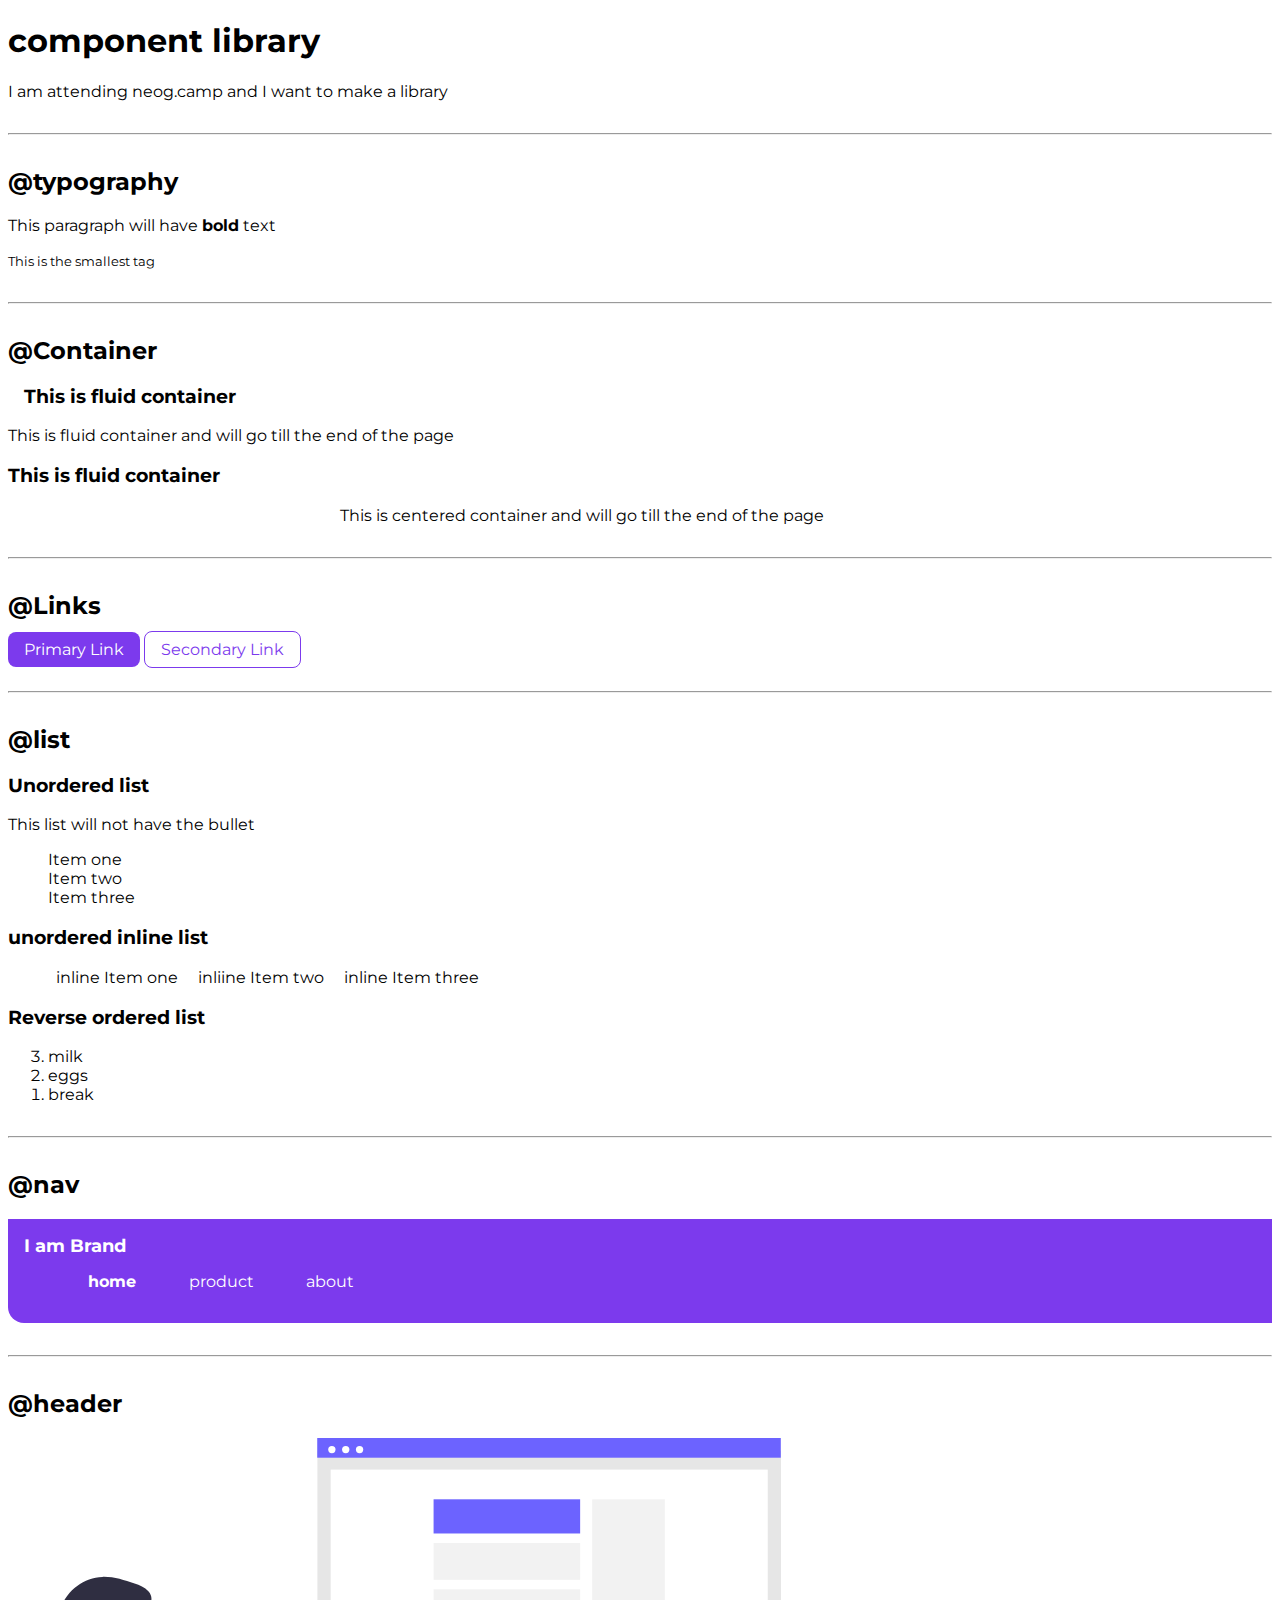
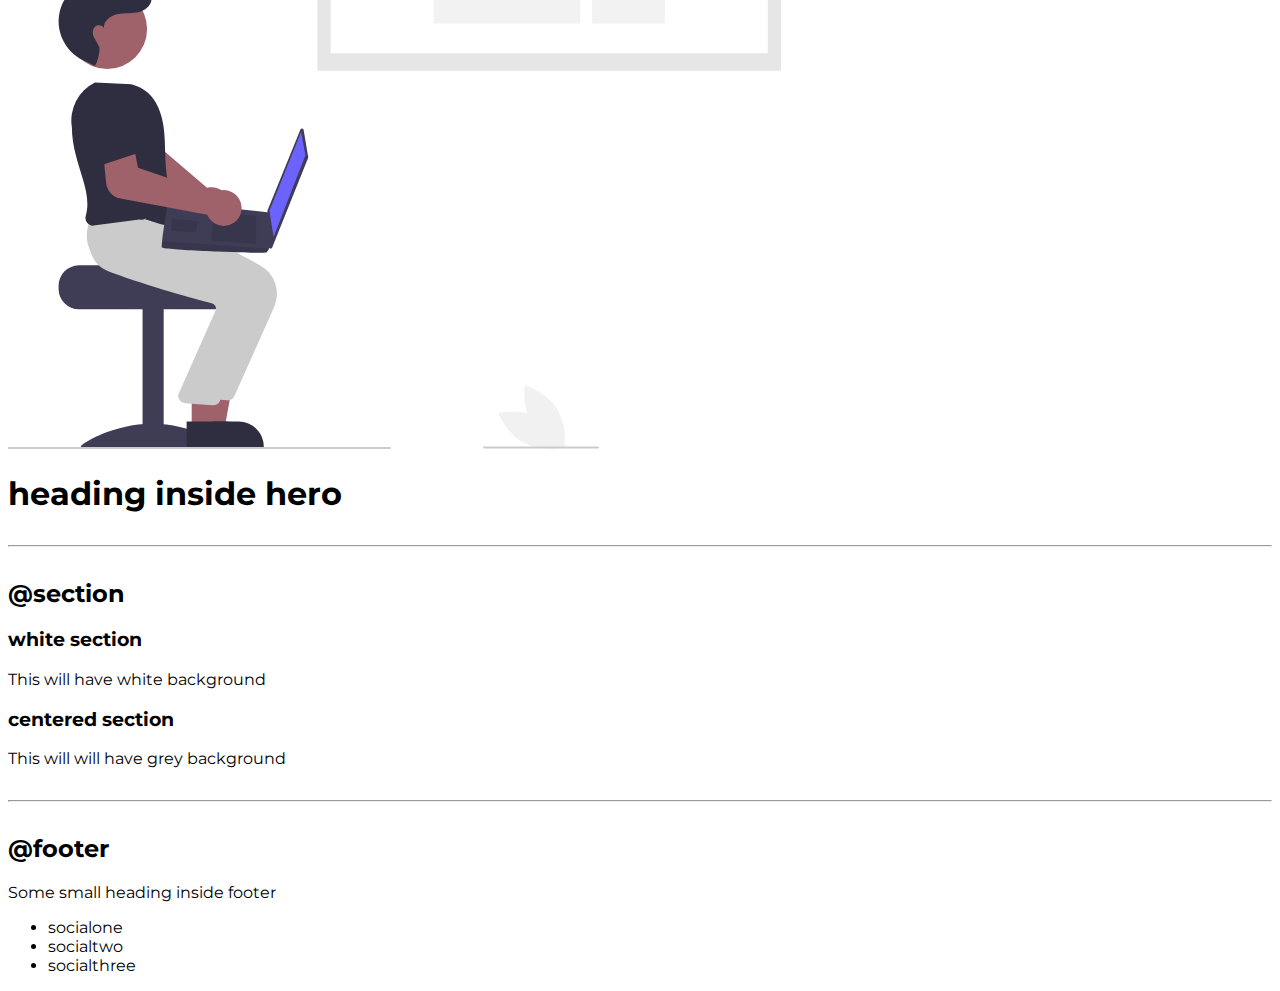
==== index.html @ 8416b075 "navigation" ====
<!DOCTYPE html>
<html lang="en">
<head>
    <meta charset="UTF-8">
    <meta http-equiv="X-UA-Compatible" content="IE=edge">
    <meta name="viewport" content="width=device-width, initial-scale=1.0">
    <title>Component Library</title>

   <link rel="stylesheet" href="styles.css" />
</head>
<body>

    <h1> component library</h1>
    <p >I am attending neog.camp and I want to make a library</p>

    <hr>

    <h2>@typography</h2>
    <p>This paragraph will have <strong>bold</strong> text</p>

    <small>This is the smallest tag</small>

    <hr>

    <h2>@Container</h2>

    <h3 class=" container container-fluid">This is fluid container</h3>
    <div>This is fluid container and will go till the end of the page</div>


    <h3>This is fluid container</h3>
    <div class="container container-center">This is centered container and will go till the end of the page</div>

    <hr>

    <h2>@Links</h2>

    <a class=" link link-primary" href="/"> Primary Link</a>
    <a class="link link-secondary" href="/"> Secondary Link</a>

    <hr>

    <h2>@list</h2>

    <h3>Unordered list</h3>
    <p>This list will not have the bullet</p>


    <ul class="list-non-bullet">
        <li>Item one</li>
        <li>Item two</li>
        <li>Item three</li>

    </ul>

    <h3>unordered inline list</h3>

    <ul class="list-non-bullet">
        <li class="list-item-inline">inline Item one</li>
        <li class="list-item-inline">inliine Item two</li>
        <li class="list-item-inline">inline Item three</li>
    </ul>

    <h3>Reverse ordered list</h3>

    <ol reversed>
        <li>milk</li>
        <li>eggs</li>
        <li>break</li>
    </ol>
<hr>
    
<h2>@nav</h2>

<nav class="navigation">

    <div class="nav-brand">I am Brand</div>
    <ul class="list-non-bullet">
        <li class="list-item-inline nav-pills">
            <a class="link link-active" href="/">home
            </a>
        </li>
        <li class="list-item-inline">
            <a class="link" href="/">product</a>
        </li>
        <li class="list-item-inline">
            <a class="link" href="/">about</a>
        </li>
    </ul>
</nav>

<hr>

<h2>@header</h2>

<header>
    <img src="images/hero.svg" alt="">

    <h1>heading inside hero</h1>
</header>   

<hr>

<h2>@section</h2>

<section>
    <h3>white section</h3>
    <p>This will have white background</p>
</section>

<section>
    <h3>centered section</h3>
    <p>This will will have grey background</p>
</section>


<hr>

<h2>@footer</h2>
<footer>
    <div>Some small heading inside footer</div>
    <ul>
        <li>socialone</li>
        <li>socialtwo</li>
        <li>socialthree</li>
    </ul>
</footer>


</body>
</html>
---- styles.css ----
@import url('https://fonts.googleapis.com/css2?family=Montserrat:wght@400;500&display=swap');

:root{
  --primary-color: #7C3AED
}


body{
    font-family: 'Montserrat', sans-serif;
}

hr{
    margin: 2rem 0rem;
}

.container{
    padding-left: 1rem;
    padding-right: 1rem;
}

.container-center{
    max-width: 600px;
    margin: auto;

}

/* links */

.link{
   text-decoration: none;
   padding: 0.5rem 1rem;
}

.link-primary{
    background-color:  var(--primary-color);
    border-radius: 0.5rem;
    color: white;
}

.link-secondary{
    color:  var(--primary-color);
    border-radius: 0.5rem;
    border: 1px solid var(--primary-color);
    
}



/* Lists */

.list-non-bullet{
    list-style: none;
}

.list-item-inline{
display: inline;
padding: 0rem 0.5rem;
}

/* Navigation */

.navigation{
    background-color: var(--primary-color);
    color: white;
    padding: 1rem;
    border-bottom-left-radius: 1rem;
}

.navigation .nav-brand{
    font-weight: bold;
    font-size: 1.1rem;
}

.navigation .nav-pills{
    text-align: right;
}


.navigation .link {
    color: white;
}

.navigation .link-active {
    font-weight: bold;
}
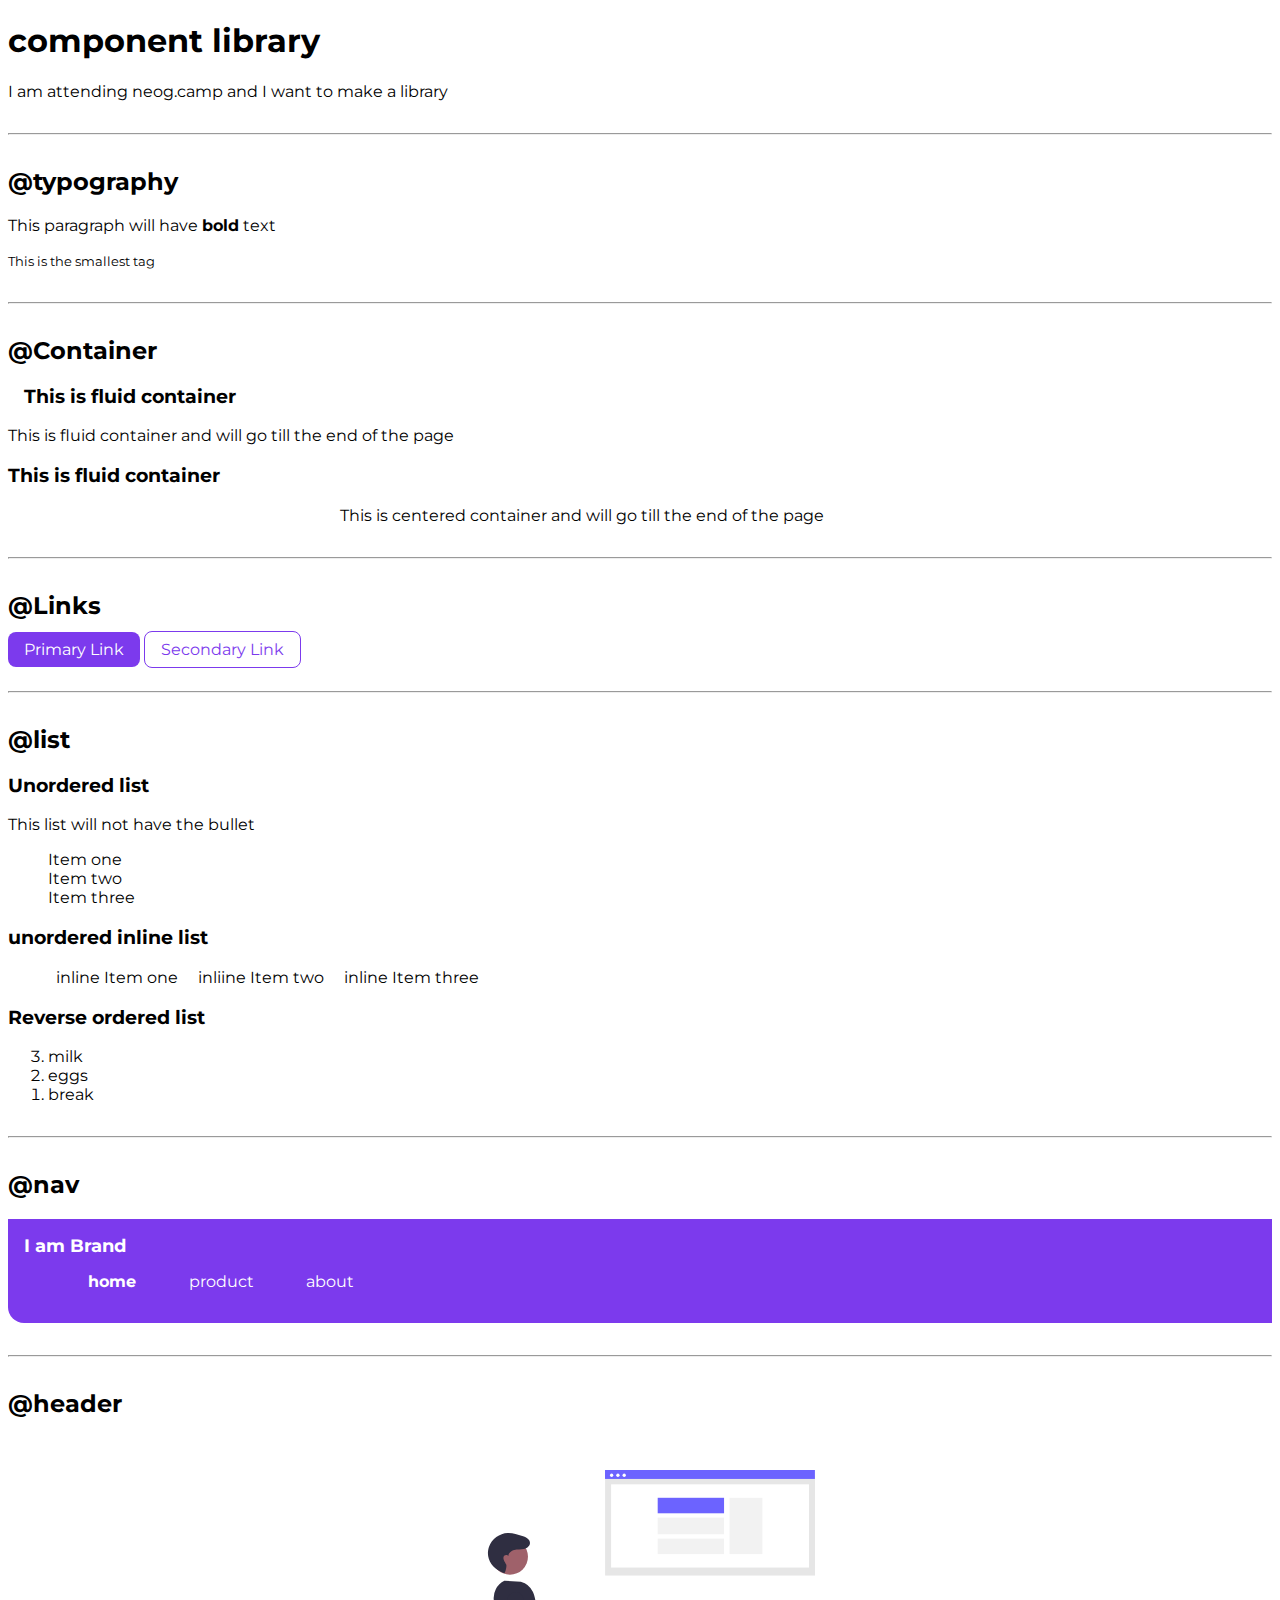
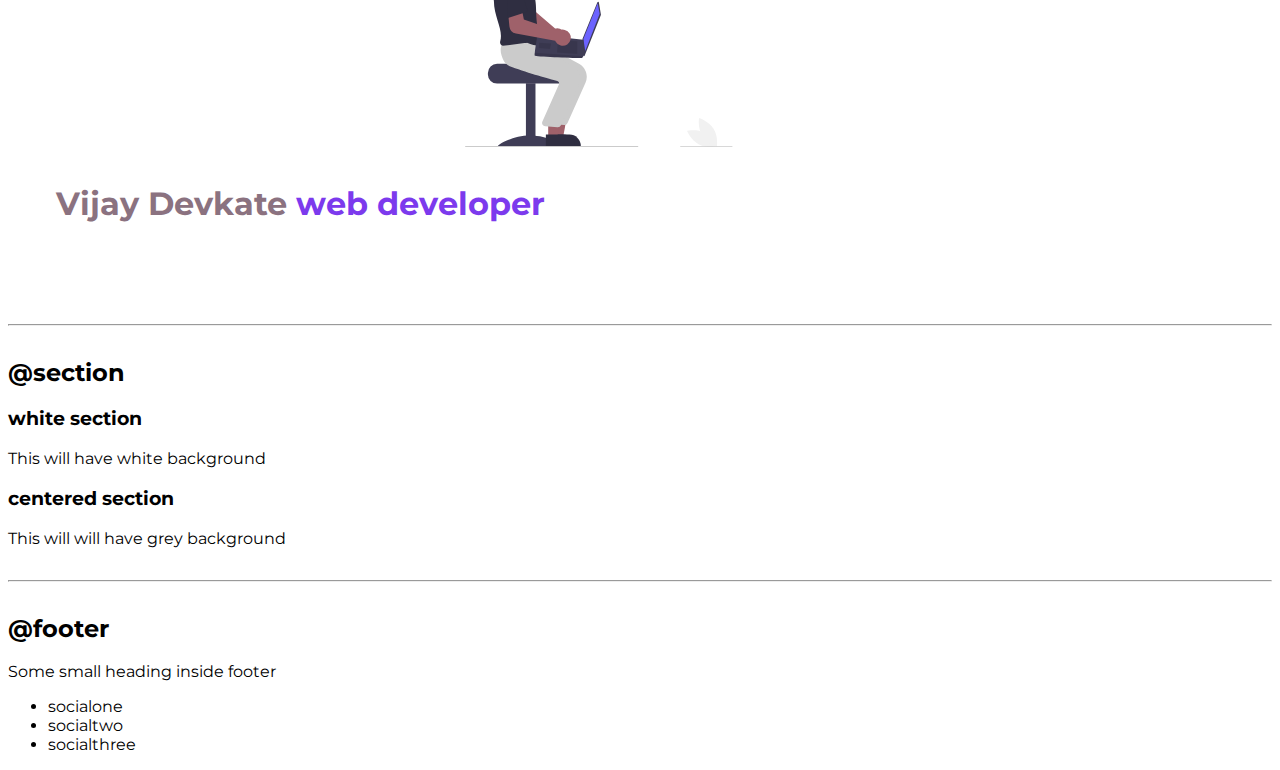
==== commit 01a68b8d: "header" ====
--- a/index.html
+++ b/index.html
@@ -93,10 +93,10 @@
 
 <h2>@header</h2>
 
-<header>
-    <img src="images/hero.svg" alt="">
+<header class="hero">
+    <img class="hero-img" src="images/hero.svg" alt="">
 
-    <h1>heading inside hero</h1>
+    <h1 class="hero-heading">Vijay Devkate <span class="heading-inverted">web developer</span></h1>
 </header>   
 
 <hr>
--- a/styles.css
+++ b/styles.css
@@ -1,9 +1,9 @@
 @import url('https://fonts.googleapis.com/css2?family=Montserrat:wght@400;500&display=swap');
 
 :root{
-  --primary-color: #7C3AED
-}
-
+  --primary-color: #7C3AED;
+  --dark-gray: #8B7280;
+} 
 
 body{
     font-family: 'Montserrat', sans-serif;
@@ -82,4 +82,27 @@
 
 .navigation .link-active {
     font-weight: bold;
+}
+
+/* header */
+
+.hero{
+    padding: 2rem;
+}
+
+.hero .hero-img{
+    max-width: 350px;
+    display: block;
+    margin: auto;
+
+}
+
+.hero .hero-heading{
+    padding: 1rem;
+    color: var(--dark-gray);
+}
+
+
+.heading-inverted{
+    color: var(--primary-color);
 }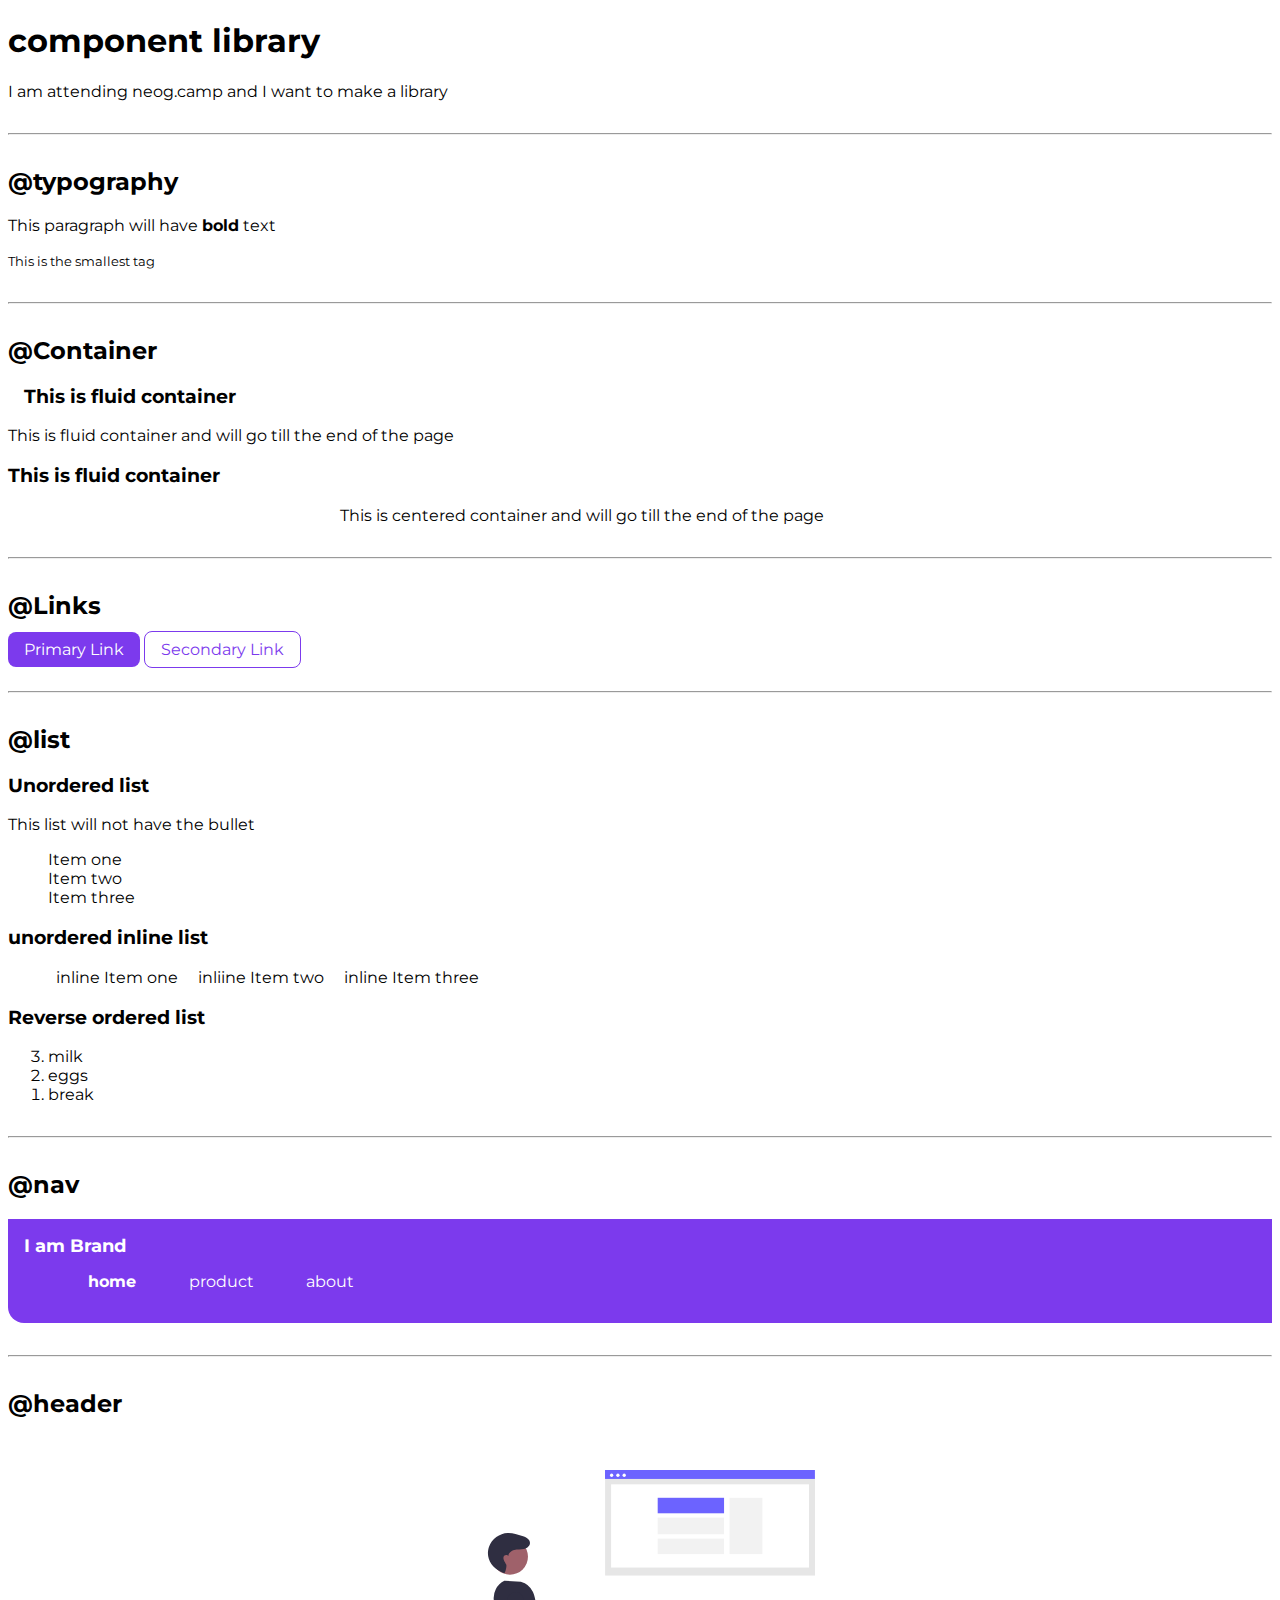
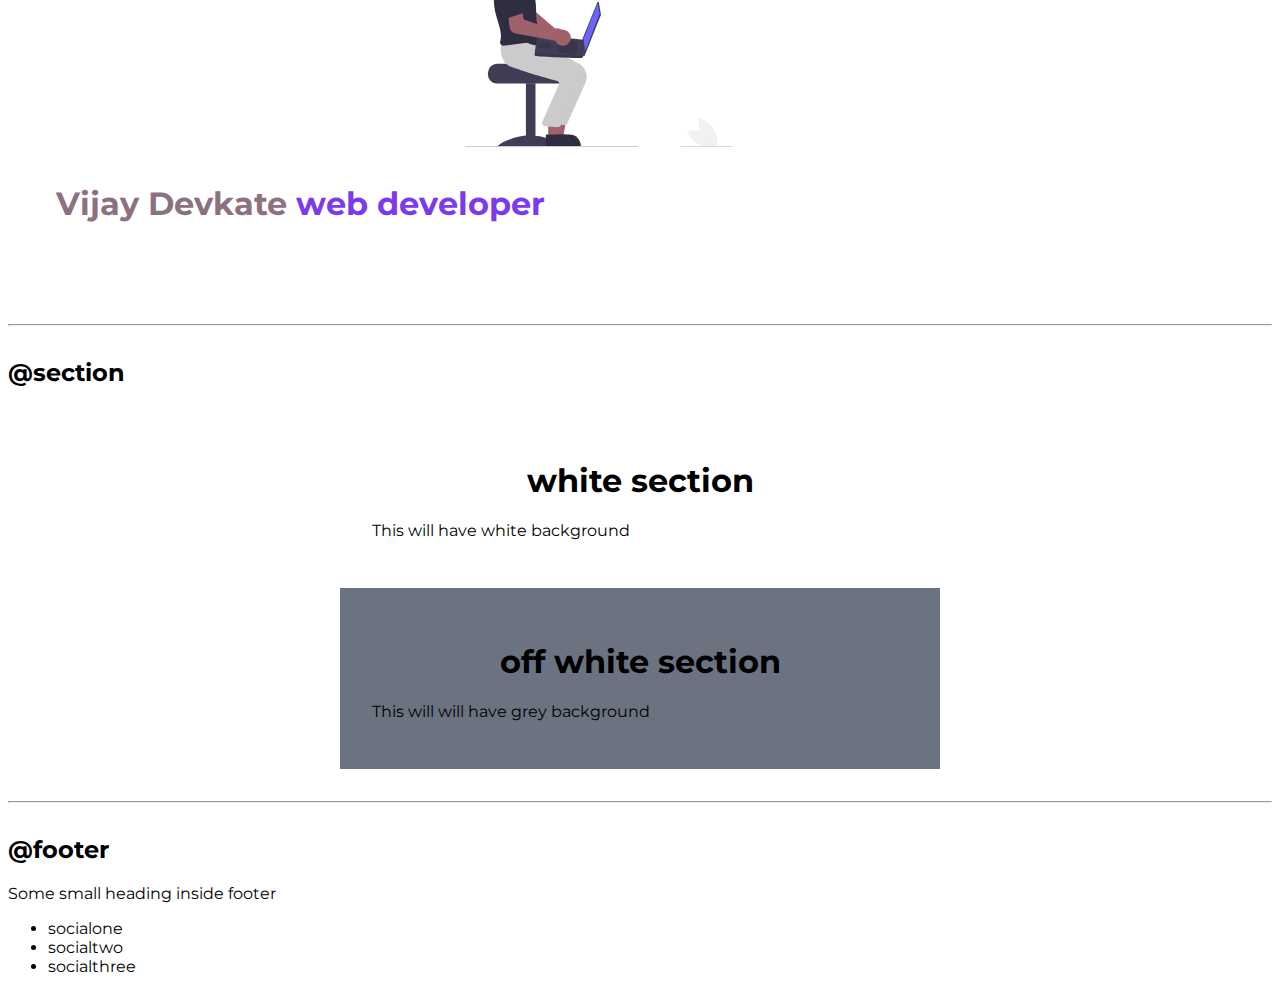
==== commit 497aaab2: "header" ====
--- a/index.html
+++ b/index.html
@@ -103,16 +103,21 @@
 
 <h2>@section</h2>
 
-<section>
-    <h3>white section</h3>
-    <p>This will have white background</p>
-</section>
+<div class="container container-center">
 
-<section>
-    <h3>centered section</h3>
+    <section class="section">
+        <h1>white section</h1>
+        <p>This will have white background</p>
+    </section>
+</div>
+
+<div class="container container-center">
+
+<section class="section ow">
+    <h1>off white section</h1>
     <p>This will will have grey background</p>
 </section>
-
+</div>
 
 <hr>
 
--- a/styles.css
+++ b/styles.css
@@ -3,6 +3,7 @@
 :root{
   --primary-color: #7C3AED;
   --dark-gray: #8B7280;
+  --off-white: #6B7280;
 } 
 
 body{
@@ -105,4 +106,20 @@
 
 .heading-inverted{
     color: var(--primary-color);
-}+}
+
+/* section */
+
+.section{
+    padding: 2rem;
+}
+
+.section h1{
+    text-align: center;
+  
+}
+
+.ow{
+    background-color: var(--off-white);
+}
+
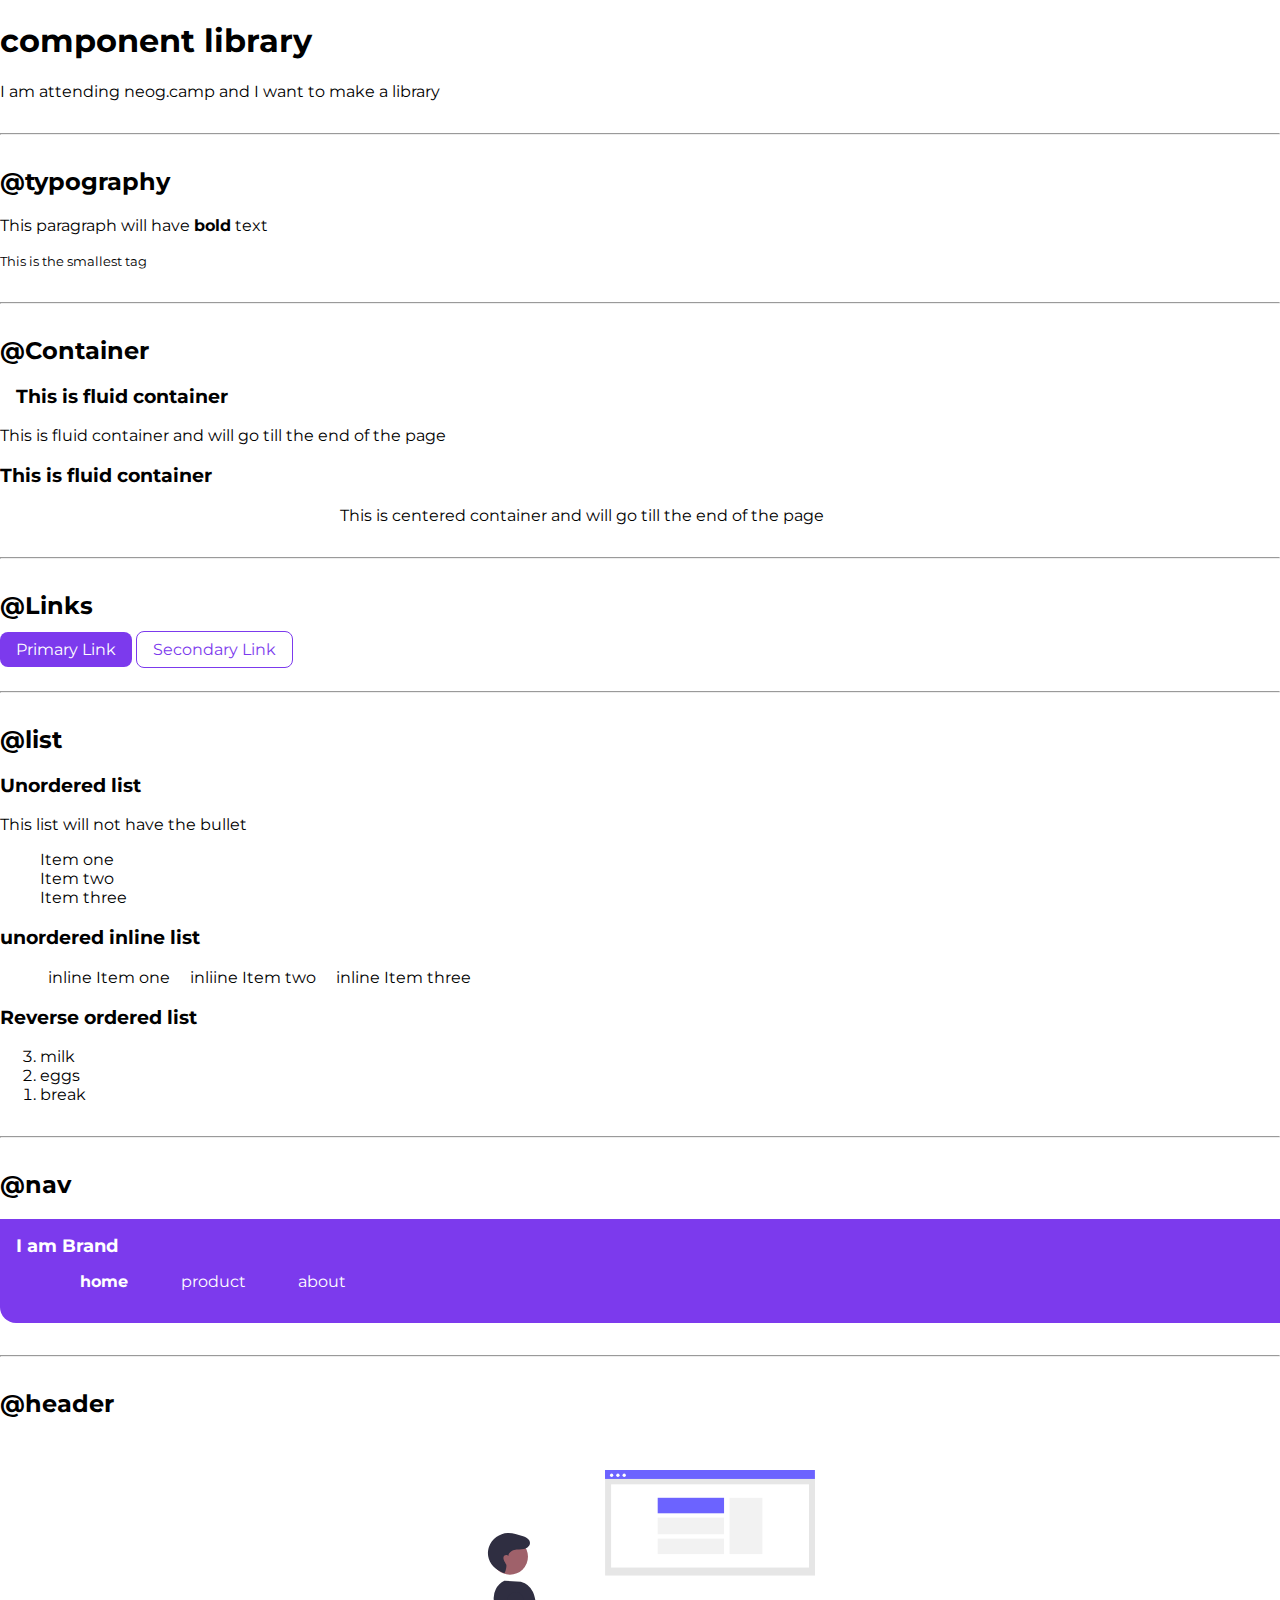
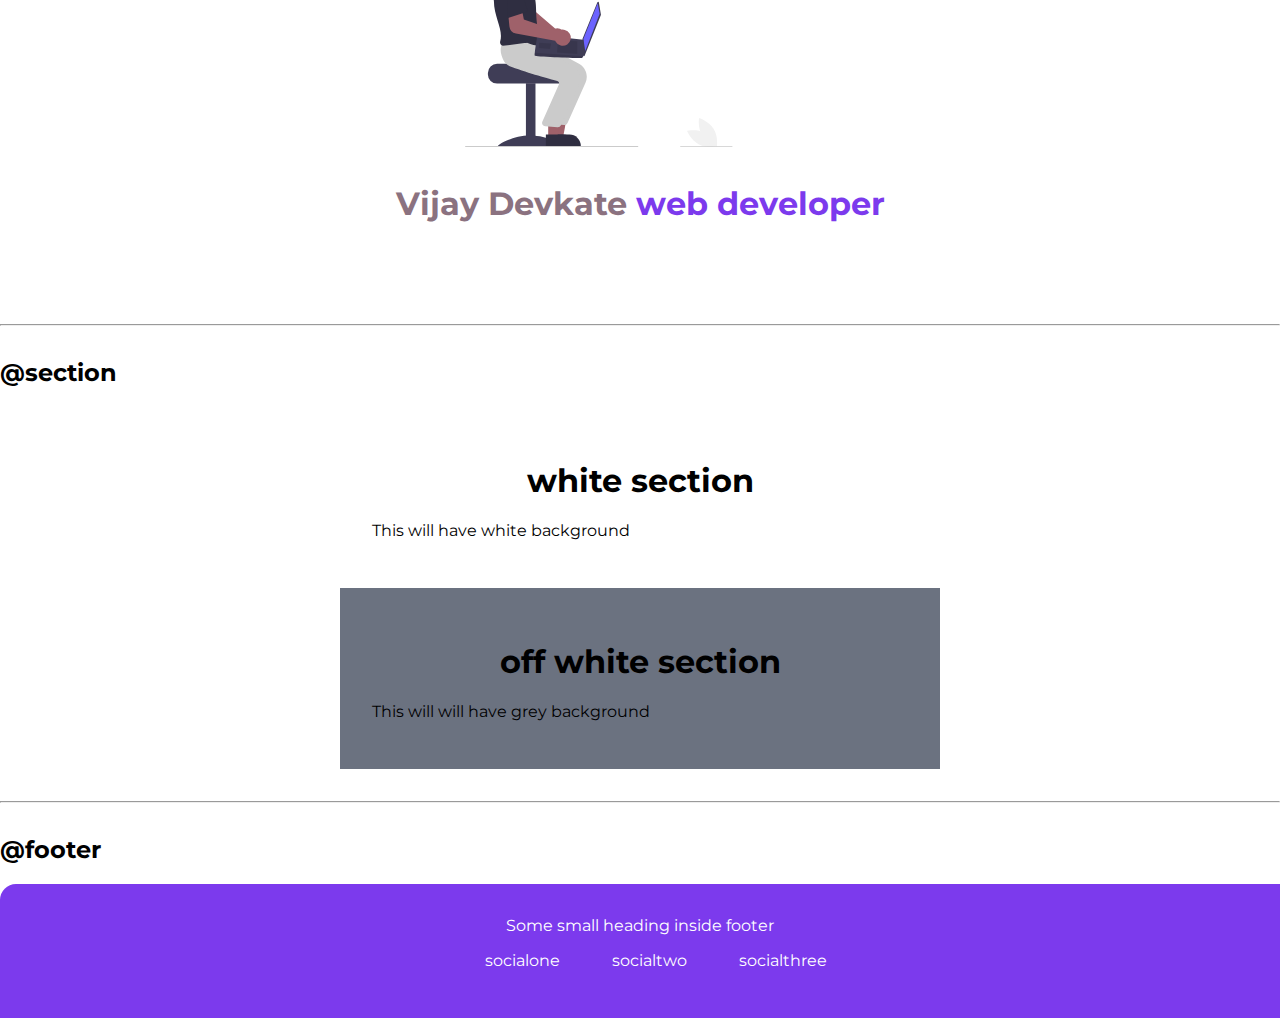
==== commit a0d40025: "footer" ====
--- a/index.html
+++ b/index.html
@@ -1,136 +1,130 @@
 <!DOCTYPE html>
 <html lang="en">
-<head>
-    <meta charset="UTF-8">
-    <meta http-equiv="X-UA-Compatible" content="IE=edge">
-    <meta name="viewport" content="width=device-width, initial-scale=1.0">
+  <head>
+    <meta charset="UTF-8" />
+    <meta http-equiv="X-UA-Compatible" content="IE=edge" />
+    <meta name="viewport" content="width=device-width, initial-scale=1.0" />
     <title>Component Library</title>
 
-   <link rel="stylesheet" href="styles.css" />
-</head>
-<body>
+    <link rel="stylesheet" href="styles.css" />
+  </head>
+  <body>
+    <h1>component library</h1>
+    <p>I am attending neog.camp and I want to make a library</p>
 
-    <h1> component library</h1>
-    <p >I am attending neog.camp and I want to make a library</p>
-
-    <hr>
+    <hr />
 
     <h2>@typography</h2>
     <p>This paragraph will have <strong>bold</strong> text</p>
 
     <small>This is the smallest tag</small>
 
-    <hr>
+    <hr />
 
     <h2>@Container</h2>
 
-    <h3 class=" container container-fluid">This is fluid container</h3>
+    <h3 class="container container-fluid">This is fluid container</h3>
     <div>This is fluid container and will go till the end of the page</div>
 
+    <h3>This is fluid container</h3>
+    <div class="container container-center">
+      This is centered container and will go till the end of the page
+    </div>
 
-    <h3>This is fluid container</h3>
-    <div class="container container-center">This is centered container and will go till the end of the page</div>
-
-    <hr>
+    <hr />
 
     <h2>@Links</h2>
 
-    <a class=" link link-primary" href="/"> Primary Link</a>
+    <a class="link link-primary" href="/"> Primary Link</a>
     <a class="link link-secondary" href="/"> Secondary Link</a>
 
-    <hr>
+    <hr />
 
     <h2>@list</h2>
 
     <h3>Unordered list</h3>
     <p>This list will not have the bullet</p>
 
-
     <ul class="list-non-bullet">
-        <li>Item one</li>
-        <li>Item two</li>
-        <li>Item three</li>
-
+      <li>Item one</li>
+      <li>Item two</li>
+      <li>Item three</li>
     </ul>
 
     <h3>unordered inline list</h3>
 
     <ul class="list-non-bullet">
-        <li class="list-item-inline">inline Item one</li>
-        <li class="list-item-inline">inliine Item two</li>
-        <li class="list-item-inline">inline Item three</li>
+      <li class="list-item-inline">inline Item one</li>
+      <li class="list-item-inline">inliine Item two</li>
+      <li class="list-item-inline">inline Item three</li>
     </ul>
 
     <h3>Reverse ordered list</h3>
 
     <ol reversed>
-        <li>milk</li>
-        <li>eggs</li>
-        <li>break</li>
+      <li>milk</li>
+      <li>eggs</li>
+      <li>break</li>
     </ol>
-<hr>
-    
-<h2>@nav</h2>
+    <hr />
 
-<nav class="navigation">
+    <h2>@nav</h2>
 
-    <div class="nav-brand">I am Brand</div>
-    <ul class="list-non-bullet">
+    <nav class="navigation">
+      <div class="nav-brand">I am Brand</div>
+      <ul class="list-non-bullet">
         <li class="list-item-inline nav-pills">
-            <a class="link link-active" href="/">home
-            </a>
+          <a class="link link-active" href="/">home </a>
         </li>
         <li class="list-item-inline">
-            <a class="link" href="/">product</a>
+          <a class="link" href="/">product</a>
         </li>
         <li class="list-item-inline">
-            <a class="link" href="/">about</a>
+          <a class="link" href="/">about</a>
         </li>
-    </ul>
-</nav>
+      </ul>
+    </nav>
 
-<hr>
+    <hr />
 
-<h2>@header</h2>
+    <h2>@header</h2>
 
-<header class="hero">
-    <img class="hero-img" src="images/hero.svg" alt="">
+    <header class="hero">
+      <img class="hero-img" src="images/hero.svg" alt="" />
 
-    <h1 class="hero-heading">Vijay Devkate <span class="heading-inverted">web developer</span></h1>
-</header>   
+      <h1 class="hero-heading">
+        Vijay Devkate <span class="heading-inverted">web developer</span>
+      </h1>
+    </header>
 
-<hr>
+    <hr />
 
-<h2>@section</h2>
+    <h2>@section</h2>
 
-<div class="container container-center">
-
-    <section class="section">
+    <div class="container container-center">
+      <section class="section">
         <h1>white section</h1>
         <p>This will have white background</p>
-    </section>
-</div>
+      </section>
+    </div>
 
-<div class="container container-center">
+    <div class="container container-center">
+      <section class="section ow">
+        <h1>off white section</h1>
+        <p>This will will have grey background</p>
+      </section>
+    </div>
 
-<section class="section ow">
-    <h1>off white section</h1>
-    <p>This will will have grey background</p>
-</section>
-</div>
+    <hr />
 
-<hr>
-
-<h2>@footer</h2>
-<footer>
-    <div>Some small heading inside footer</div>
-    <ul>
-        <li>socialone</li>
-        <li>socialtwo</li>
-        <li>socialthree</li>
-    </ul>
-</footer>
-
-
-</body>
-</html>+    <h2>@footer</h2>
+    <footer class="footer">
+      <div class="footer-header">Some small heading inside footer</div>
+      <ul class="social-links list-non-bullet">
+        <li class="list-item-inline"><a class="link" href="/"></a> socialone</li>
+        <li class="list-item-inline"><a class="link" href="/"></a> socialtwo</li>
+        <li class="list-item-inline"><a class="link" href="/"></a> socialthree</li>
+      </ul>
+    </footer>
+  </body>
+</html>
--- a/styles.css
+++ b/styles.css
@@ -8,6 +8,7 @@
 
 body{
     font-family: 'Montserrat', sans-serif;
+    margin: 0px;
 }
 
 hr{
@@ -101,6 +102,7 @@
 .hero .hero-heading{
     padding: 1rem;
     color: var(--dark-gray);
+    text-align: center;
 }
 
 
@@ -123,3 +125,18 @@
     background-color: var(--off-white);
 }
 
+
+/* footer */
+
+.footer{
+    background-color: var(--primary-color);
+    padding: 2rem 1rem;
+    text-align: center;
+    color: white;
+    border-top-left-radius: 1rem;
+
+}
+
+.footer ul{
+    padding-inline-start: 0px;
+}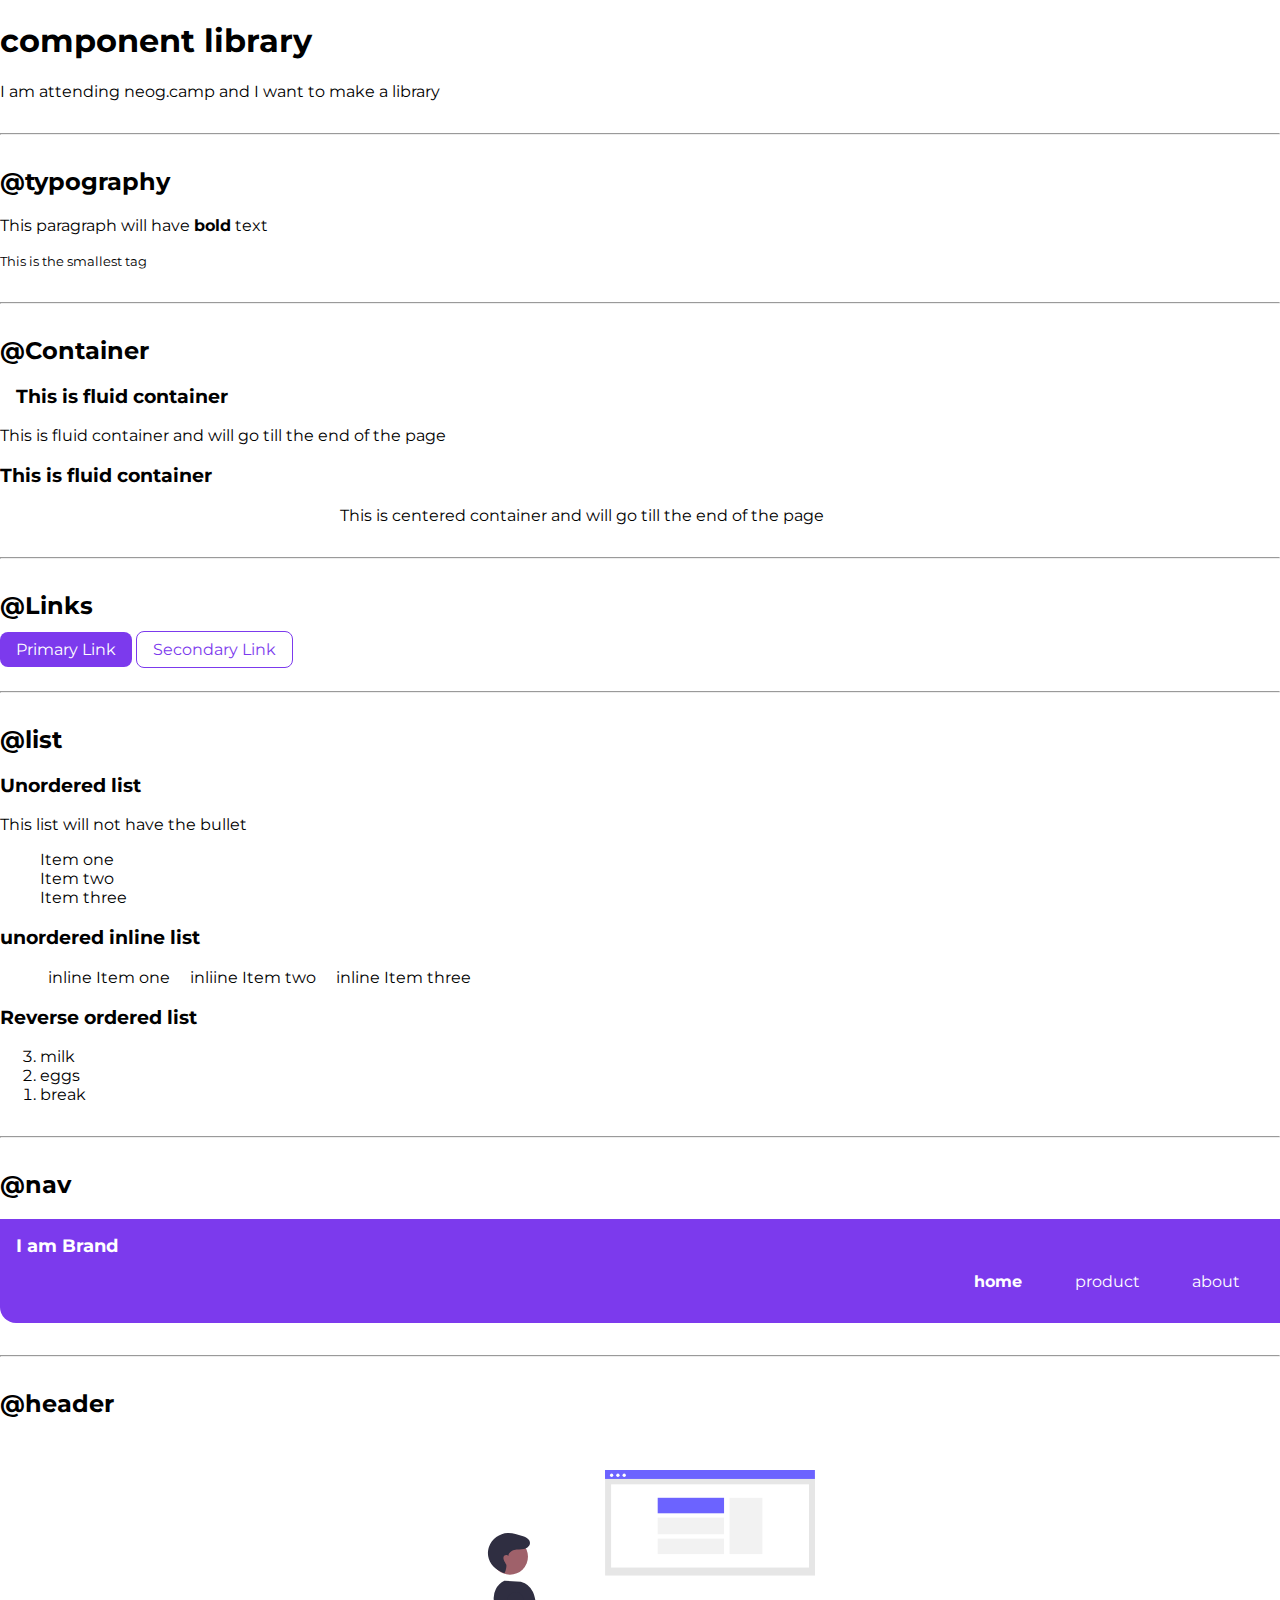
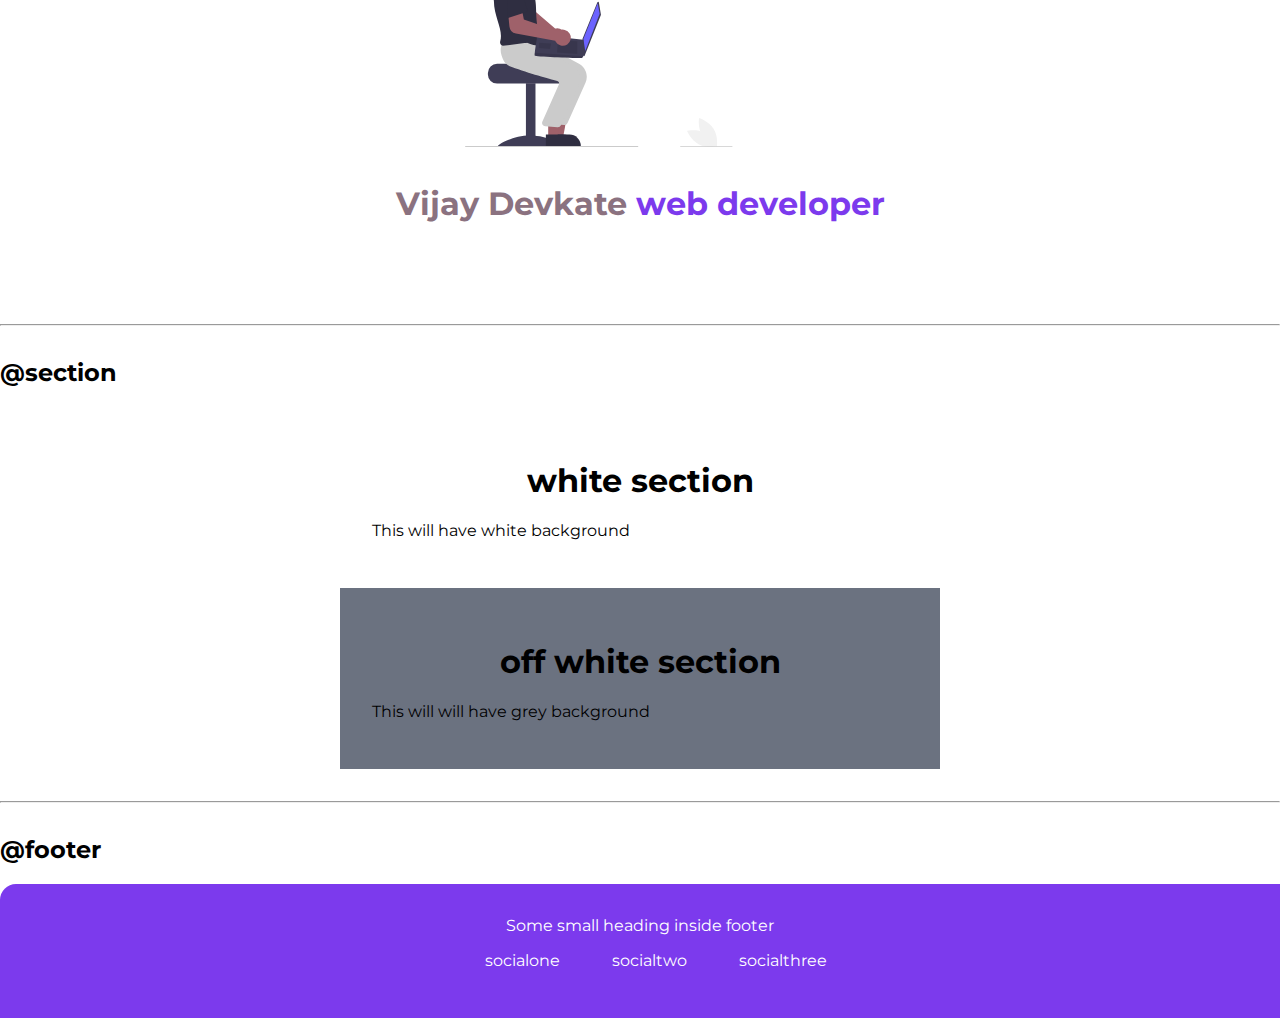
==== commit d3cdbead: "small fix in navigation" ====
--- a/index.html
+++ b/index.html
@@ -72,8 +72,8 @@
 
     <nav class="navigation">
       <div class="nav-brand">I am Brand</div>
-      <ul class="list-non-bullet">
-        <li class="list-item-inline nav-pills">
+      <ul class="list-non-bullet nav-pills">
+        <li class="list-item-inline ">
           <a class="link link-active" href="/">home </a>
         </li>
         <li class="list-item-inline">
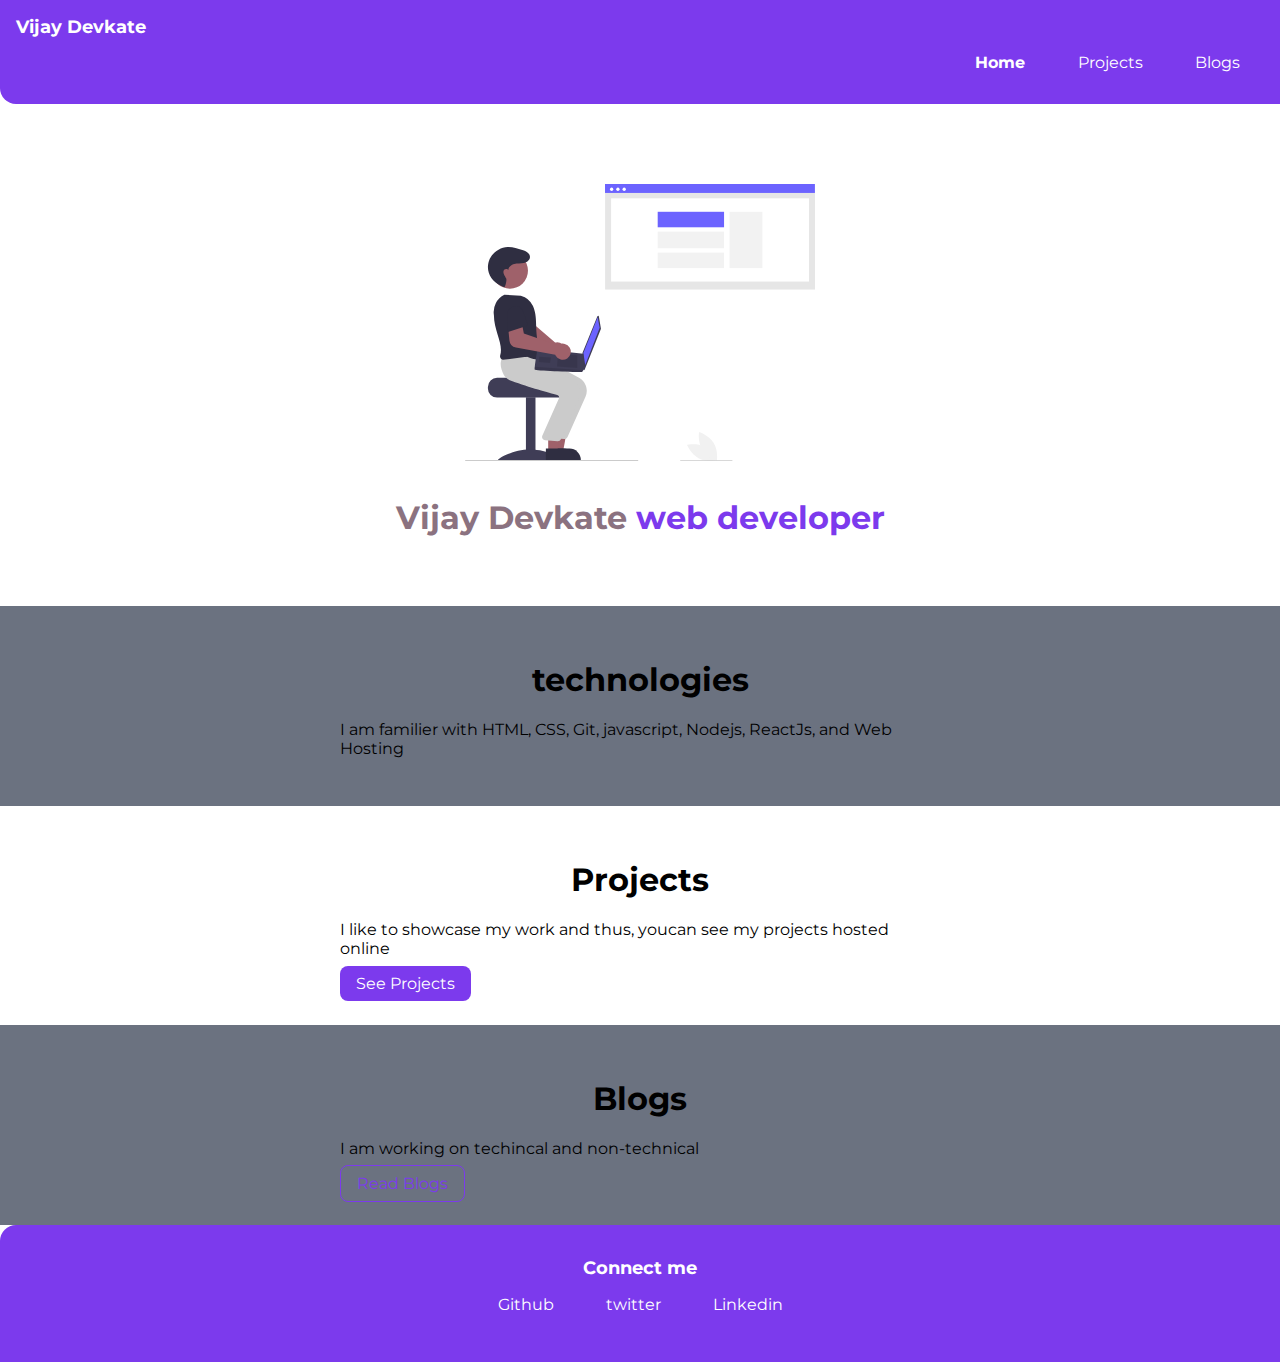
==== commit 37e28cc7: "web frame is ready" ====
--- a/index.html
+++ b/index.html
@@ -4,90 +4,26 @@
     <meta charset="UTF-8" />
     <meta http-equiv="X-UA-Compatible" content="IE=edge" />
     <meta name="viewport" content="width=device-width, initial-scale=1.0" />
-    <title>Component Library</title>
-
+    <title>home | adarsh balika</title>
     <link rel="stylesheet" href="styles.css" />
   </head>
   <body>
-    <h1>component library</h1>
-    <p>I am attending neog.camp and I want to make a library</p>
 
-    <hr />
-
-    <h2>@typography</h2>
-    <p>This paragraph will have <strong>bold</strong> text</p>
-
-    <small>This is the smallest tag</small>
-
-    <hr />
-
-    <h2>@Container</h2>
-
-    <h3 class="container container-fluid">This is fluid container</h3>
-    <div>This is fluid container and will go till the end of the page</div>
-
-    <h3>This is fluid container</h3>
-    <div class="container container-center">
-      This is centered container and will go till the end of the page
-    </div>
-
-    <hr />
-
-    <h2>@Links</h2>
-
-    <a class="link link-primary" href="/"> Primary Link</a>
-    <a class="link link-secondary" href="/"> Secondary Link</a>
-
-    <hr />
-
-    <h2>@list</h2>
-
-    <h3>Unordered list</h3>
-    <p>This list will not have the bullet</p>
-
-    <ul class="list-non-bullet">
-      <li>Item one</li>
-      <li>Item two</li>
-      <li>Item three</li>
-    </ul>
-
-    <h3>unordered inline list</h3>
-
-    <ul class="list-non-bullet">
-      <li class="list-item-inline">inline Item one</li>
-      <li class="list-item-inline">inliine Item two</li>
-      <li class="list-item-inline">inline Item three</li>
-    </ul>
-
-    <h3>Reverse ordered list</h3>
-
-    <ol reversed>
-      <li>milk</li>
-      <li>eggs</li>
-      <li>break</li>
-    </ol>
-    <hr />
-
-    <h2>@nav</h2>
 
     <nav class="navigation">
-      <div class="nav-brand">I am Brand</div>
+      <div class="nav-brand">Vijay Devkate</div>
       <ul class="list-non-bullet nav-pills">
-        <li class="list-item-inline ">
-          <a class="link link-active" href="/">home </a>
+        <li class="list-item-inline">
+          <a class="link link-active" href="/">Home </a>
         </li>
         <li class="list-item-inline">
-          <a class="link" href="/">product</a>
+          <a class="link" href="/projects.html">Projects</a>
         </li>
         <li class="list-item-inline">
-          <a class="link" href="/">about</a>
+          <a class="link" href="/blogs.html">Blogs</a>
         </li>
       </ul>
     </nav>
-
-    <hr />
-
-    <h2>@header</h2>
 
     <header class="hero">
       <img class="hero-img" src="images/hero.svg" alt="" />
@@ -97,33 +33,49 @@
       </h1>
     </header>
 
-    <hr />
+    <section class="section ow">
+      <div class="container container-center">
+        <h1>technologies</h1>
+        <p>
+          I am familier with HTML, CSS, Git, javascript, Nodejs, ReactJs, and
+          Web Hosting
+        </p>
+      </div>
+    </section>
 
-    <h2>@section</h2>
+    <section class="section">
+      <div class="container container-center">
+        <h1>Projects</h1>
+        <p>
+          I like to showcase my work and thus, youcan see my projects hosted
+          online
+        </p>
+        <a class="link link-primary" href="/"> See Projects </a>
+      </div>
+    </section>
 
-    <div class="container container-center">
-      <section class="section">
-        <h1>white section</h1>
-        <p>This will have white background</p>
-      </section>
-    </div>
+    <section class="section ow">
+      <div class="container container-center">
+        <h1>Blogs</h1>
+        <p>I am working on techincal and non-technical</p>
+        <a class="link link-secondary" href="/"> Read Blogs </a>
+      </div>
+    </section>
 
-    <div class="container container-center">
-      <section class="section ow">
-        <h1>off white section</h1>
-        <p>This will will have grey background</p>
-      </section>
-    </div>
-
-    <hr />
-
-    <h2>@footer</h2>
     <footer class="footer">
-      <div class="footer-header">Some small heading inside footer</div>
+      <div class="footer-header">Connect me</div>
       <ul class="social-links list-non-bullet">
-        <li class="list-item-inline"><a class="link" href="/"></a> socialone</li>
-        <li class="list-item-inline"><a class="link" href="/"></a> socialtwo</li>
-        <li class="list-item-inline"><a class="link" href="/"></a> socialthree</li>
+        <li class="list-item-inline">
+          <a class="link" href="https://github.com/vijaydevkate">Github</a> 
+        </li>
+        <li class="list-item-inline"><a class="link" href="/">twitter</a> </li>
+        <li class="list-item-inline">
+          <a
+            class="link"
+            href="https://www.linkedin.com/in/vijay-devkate-12069a179/"
+          >Linkedin</a>
+          
+        </li>
       </ul>
     </footer>
   </body>
--- a/styles.css
+++ b/styles.css
@@ -15,6 +15,11 @@
     margin: 2rem 0rem;
 }
 
+/* spaces */
+
+
+
+/* .container */
 .container{
     padding-left: 1rem;
     padding-right: 1rem;
@@ -29,8 +34,11 @@
 /* links */
 
 .link{
+    box-sizing: border-box;
    text-decoration: none;
    padding: 0.5rem 1rem;
+   /* margin-top: 1rem;
+   margin-bottom: 1rem; */
 }
 
 .link-primary{
@@ -90,6 +98,7 @@
 
 .hero{
     padding: 2rem;
+    padding-top: 5rem;
 }
 
 .hero .hero-img{
@@ -139,4 +148,13 @@
 
 .footer ul{
     padding-inline-start: 0px;
+}
+
+.footer .link{
+    color: white;
+}
+
+.footer .footer-header{
+    font-weight: bold;
+    font-size: large;
 }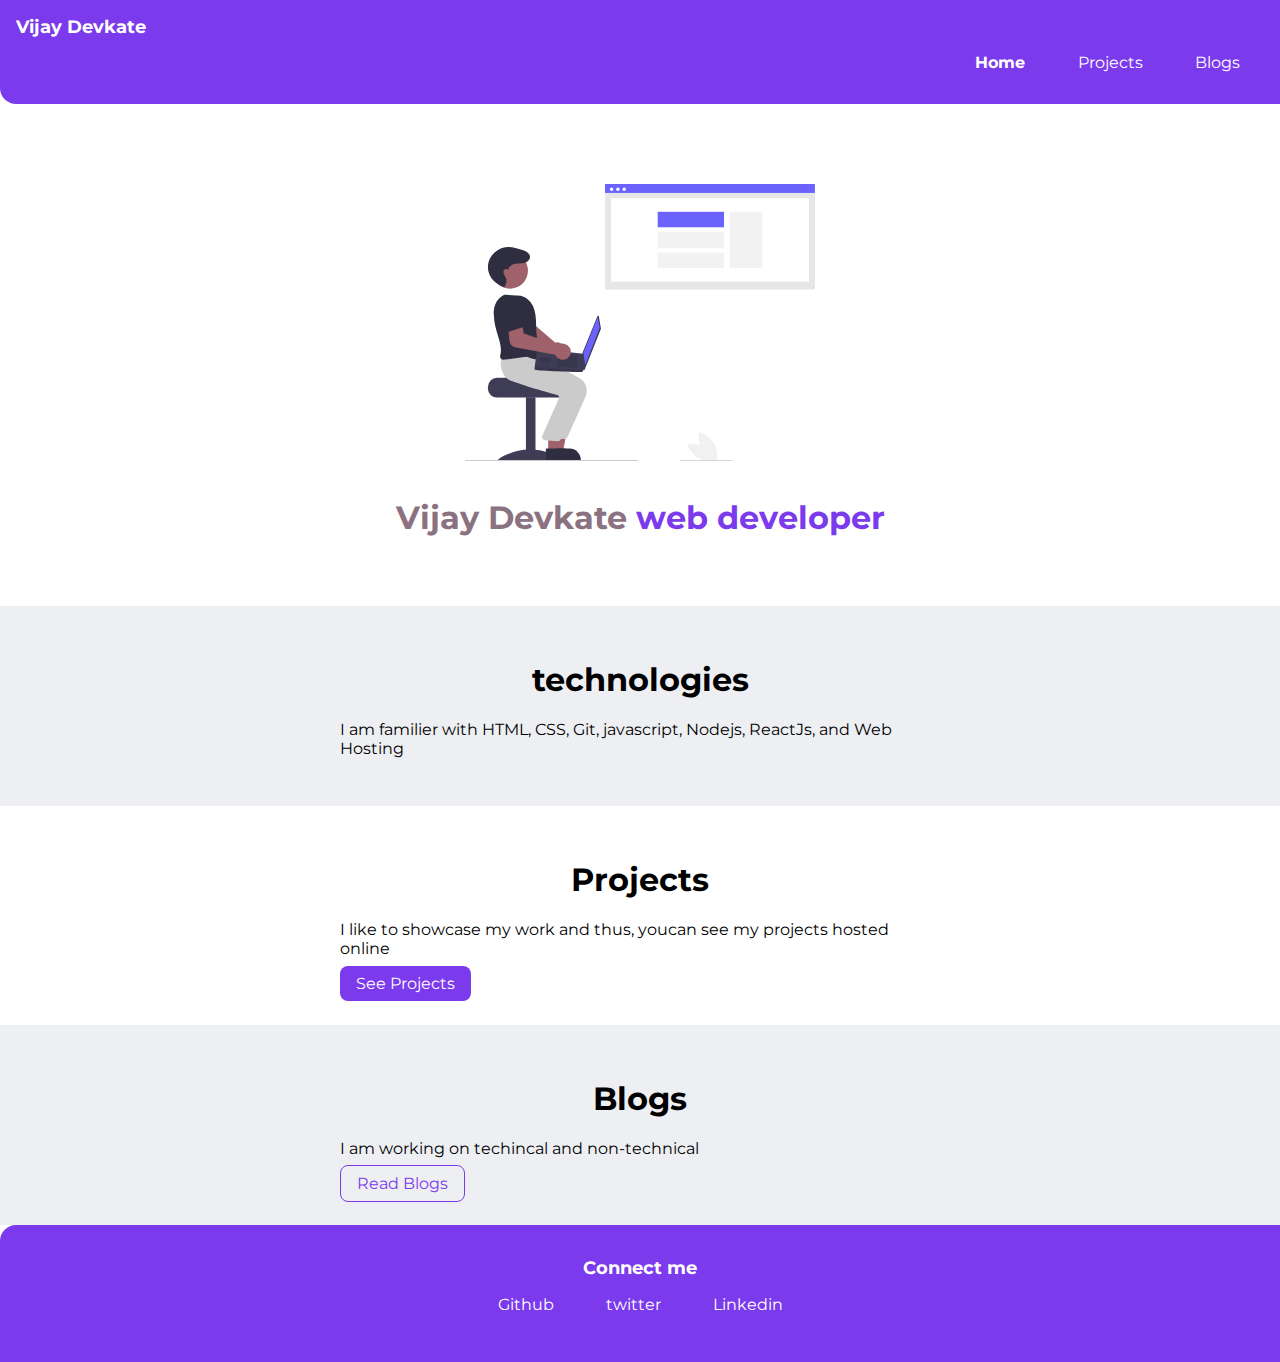
==== commit f7ed1d1d: "minor  changes" ====
--- a/index.html
+++ b/index.html
@@ -4,7 +4,7 @@
     <meta charset="UTF-8" />
     <meta http-equiv="X-UA-Compatible" content="IE=edge" />
     <meta name="viewport" content="width=device-width, initial-scale=1.0" />
-    <title>home | adarsh balika</title>
+    <title>home | Vijay Devkate</title>
     <link rel="stylesheet" href="styles.css" />
   </head>
   <body>
@@ -50,7 +50,7 @@
           I like to showcase my work and thus, youcan see my projects hosted
           online
         </p>
-        <a class="link link-primary" href="/"> See Projects </a>
+        <a class="link link-primary" href="/projects.html"> See Projects </a>
       </div>
     </section>
 
@@ -58,7 +58,7 @@
       <div class="container container-center">
         <h1>Blogs</h1>
         <p>I am working on techincal and non-technical</p>
-        <a class="link link-secondary" href="/"> Read Blogs </a>
+        <a class="link link-secondary" href="/blogs.html"> Read Blogs </a>
       </div>
     </section>
 
--- a/styles.css
+++ b/styles.css
@@ -3,7 +3,7 @@
 :root{
   --primary-color: #7C3AED;
   --dark-gray: #8B7280;
-  --off-white: #6B7280;
+  --off-white: #edeff2;
 } 
 
 body{
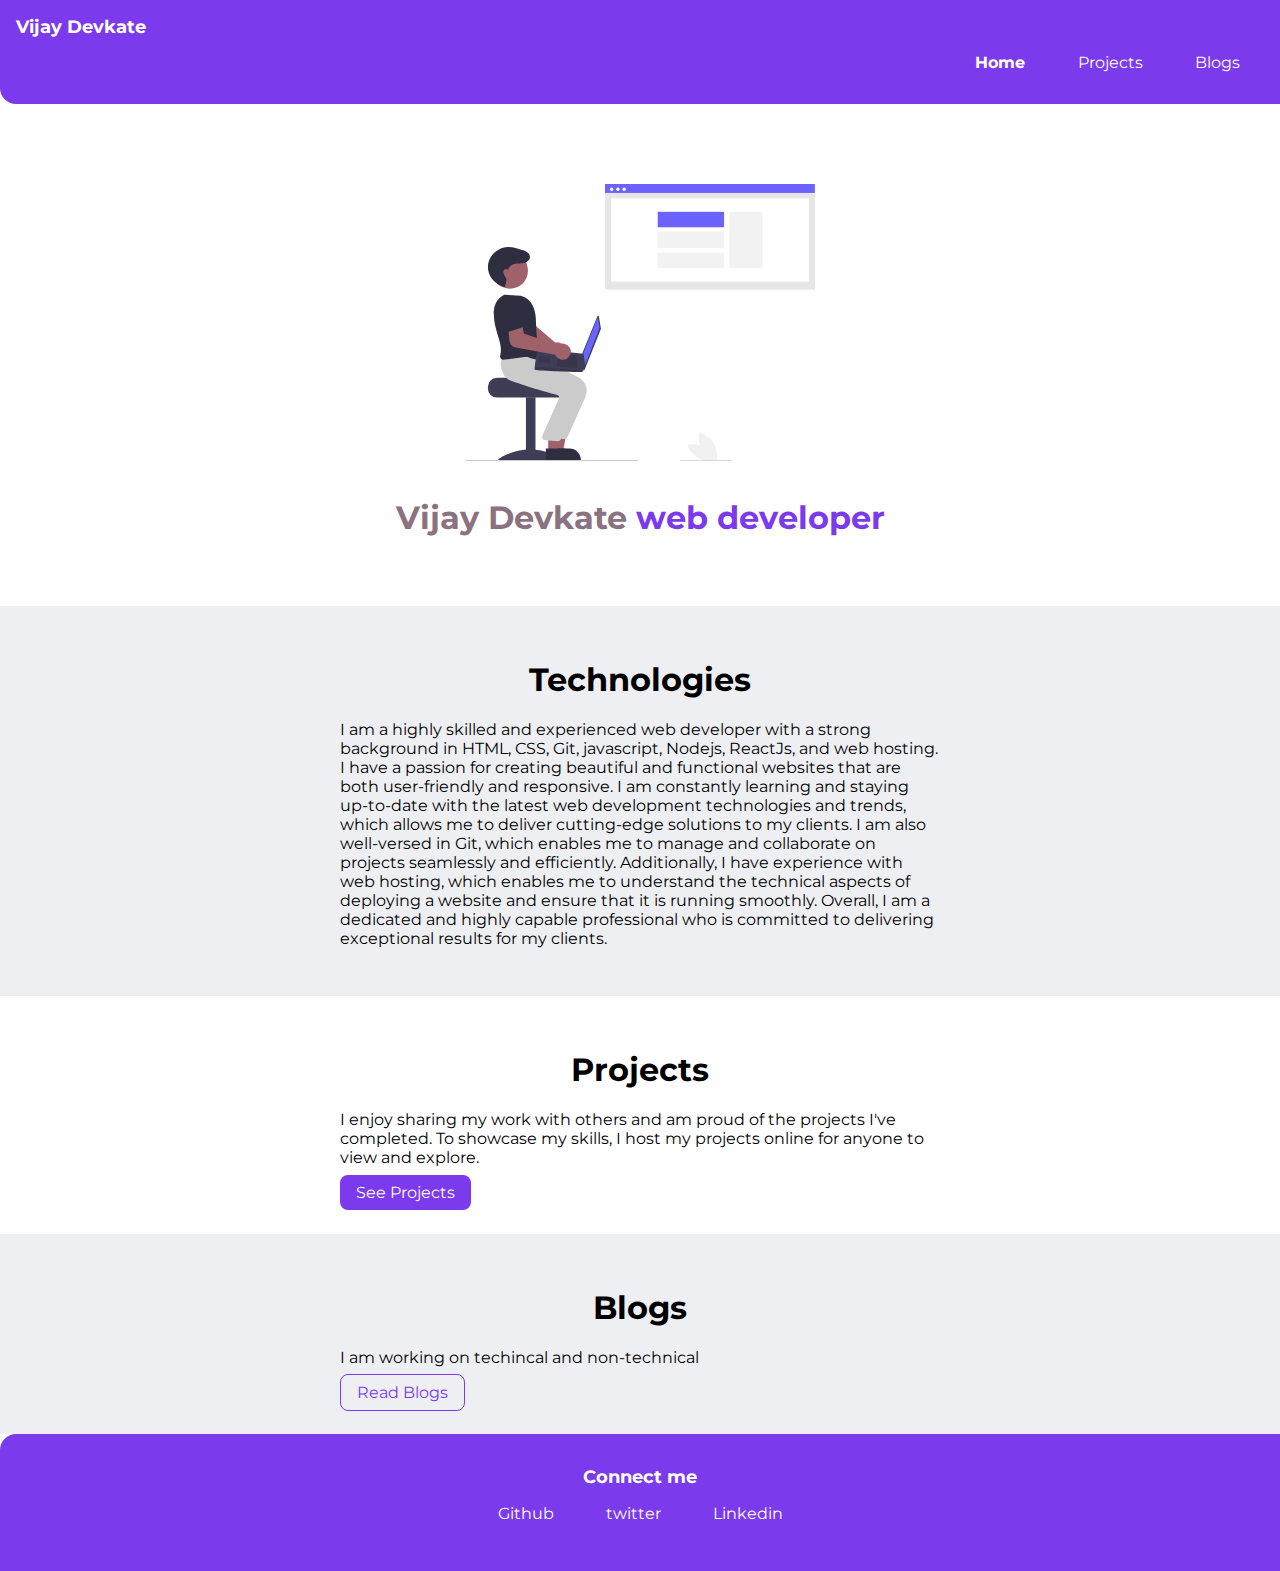
==== commit d996c274: "minor updates" ====
--- a/index.html
+++ b/index.html
@@ -35,10 +35,9 @@
 
     <section class="section ow">
       <div class="container container-center">
-        <h1>technologies</h1>
+        <h1>Technologies</h1>
         <p>
-          I am familier with HTML, CSS, Git, javascript, Nodejs, ReactJs, and
-          Web Hosting
+          I am a highly skilled and experienced web developer with a strong background in HTML, CSS, Git, javascript, Nodejs, ReactJs, and web hosting. I have a passion for creating beautiful and functional websites that are both user-friendly and responsive. I am constantly learning and staying up-to-date with the latest web development technologies and trends, which allows me to deliver cutting-edge solutions to my clients. I am also well-versed in Git, which enables me to manage and collaborate on projects seamlessly and efficiently. Additionally, I have experience with web hosting, which enables me to understand the technical aspects of deploying a website and ensure that it is running smoothly. Overall, I am a dedicated and highly capable professional who is committed to delivering exceptional results for my clients.
         </p>
       </div>
     </section>
@@ -47,8 +46,7 @@
       <div class="container container-center">
         <h1>Projects</h1>
         <p>
-          I like to showcase my work and thus, youcan see my projects hosted
-          online
+          I enjoy sharing my work with others and am proud of the projects I've completed. To showcase my skills, I host my projects online for anyone to view and explore.
         </p>
         <a class="link link-primary" href="/projects.html"> See Projects </a>
       </div>
